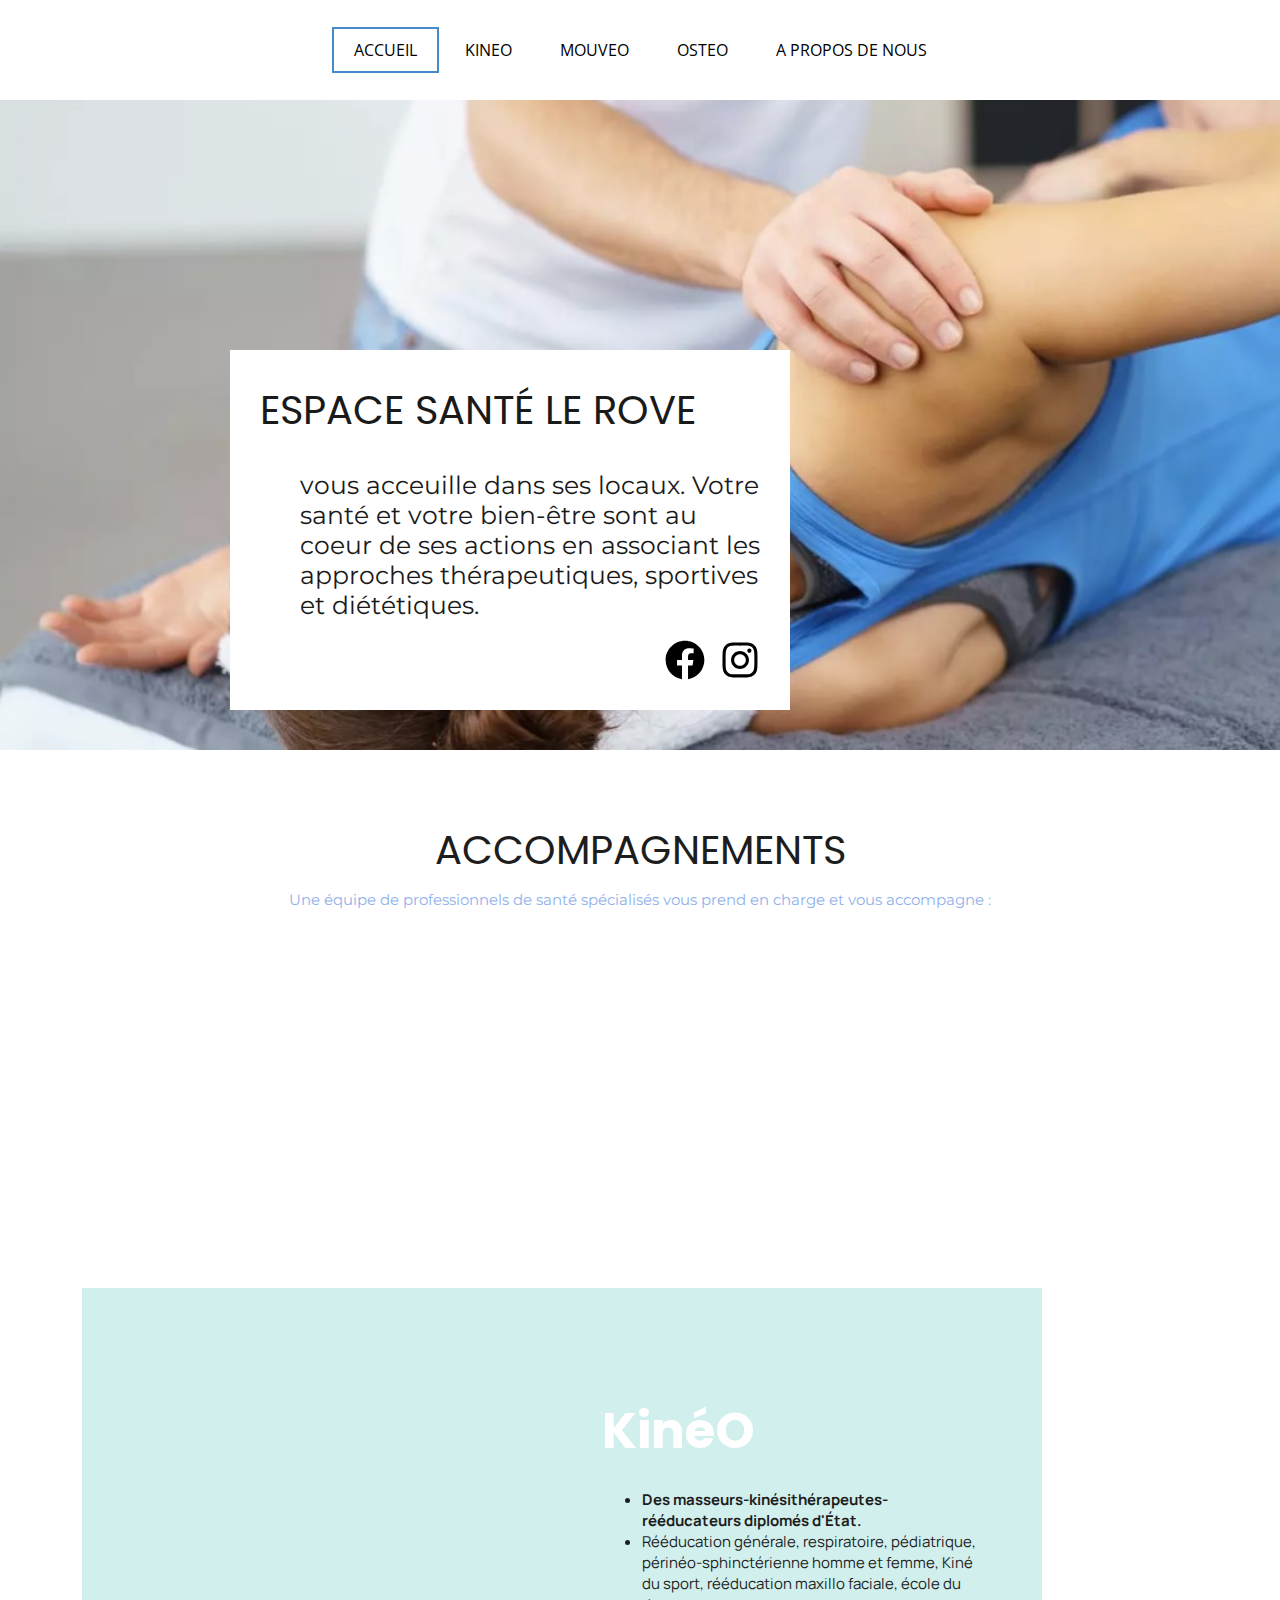
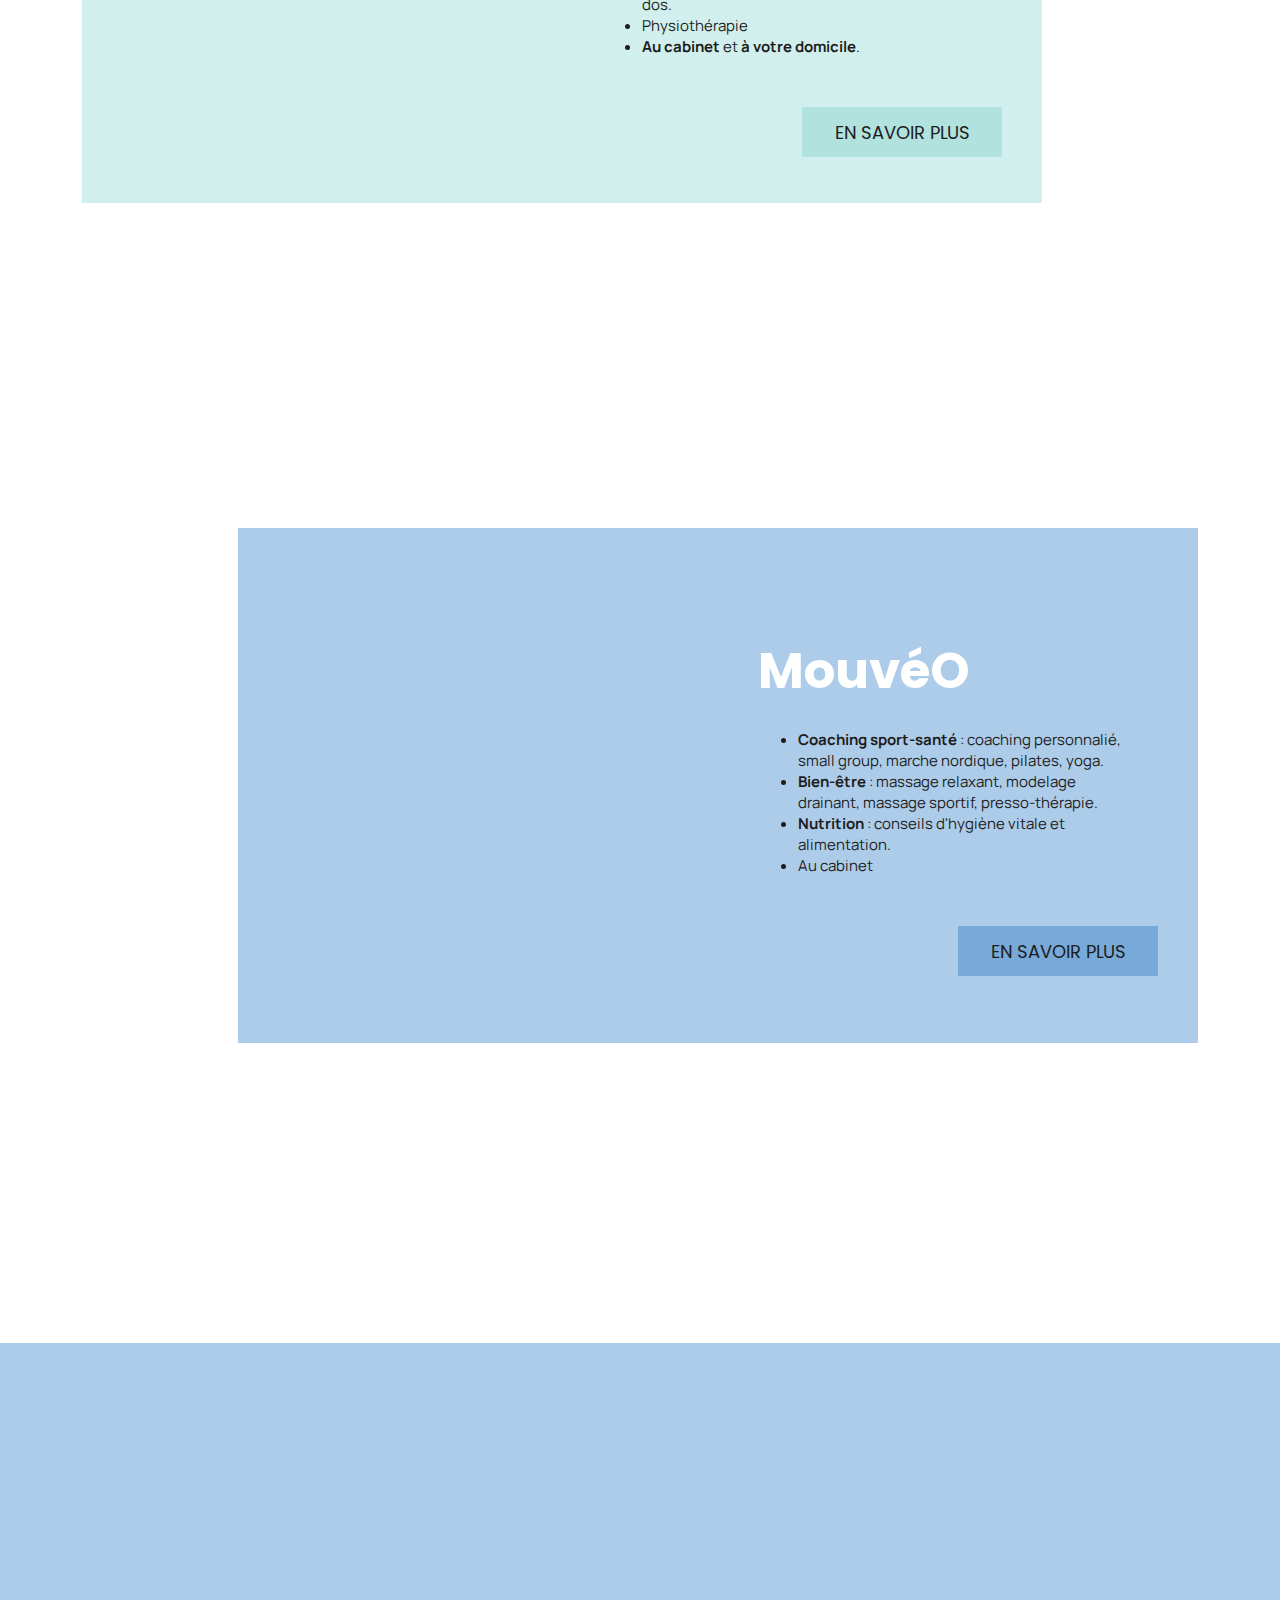
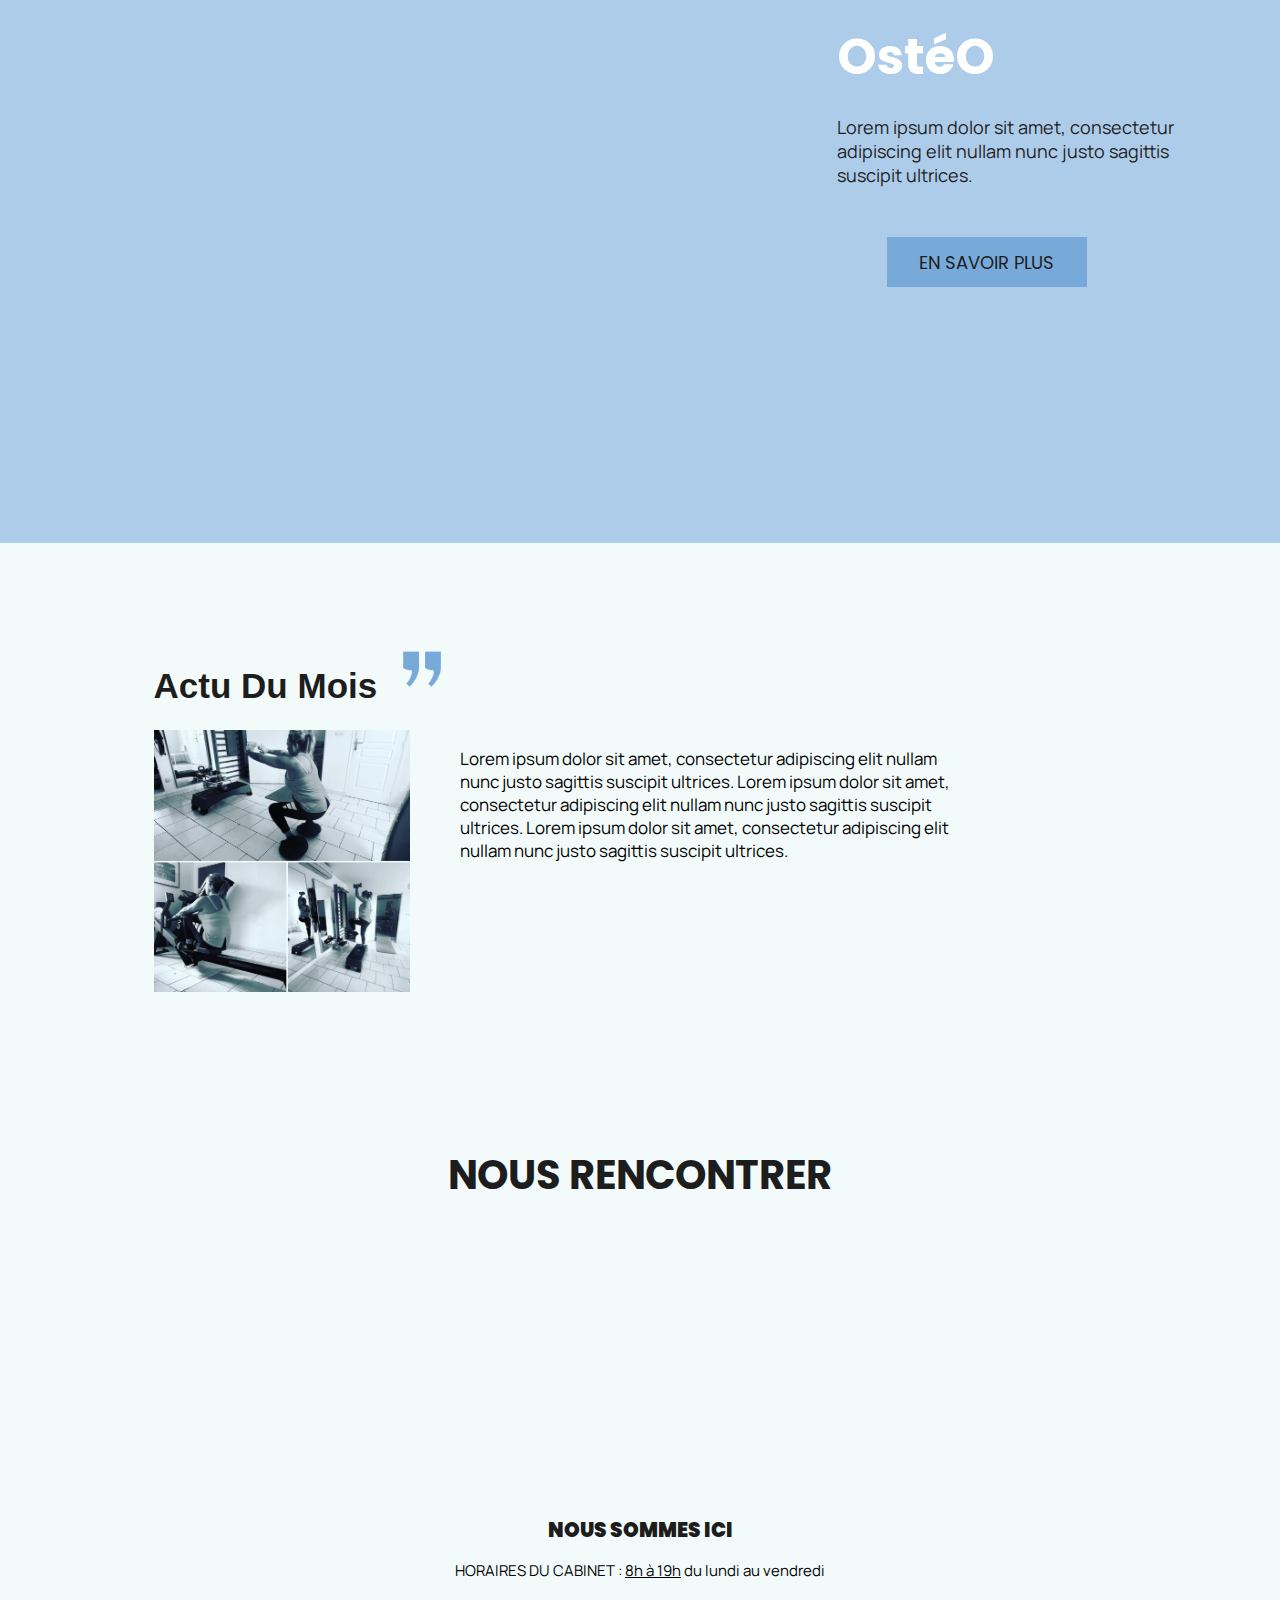
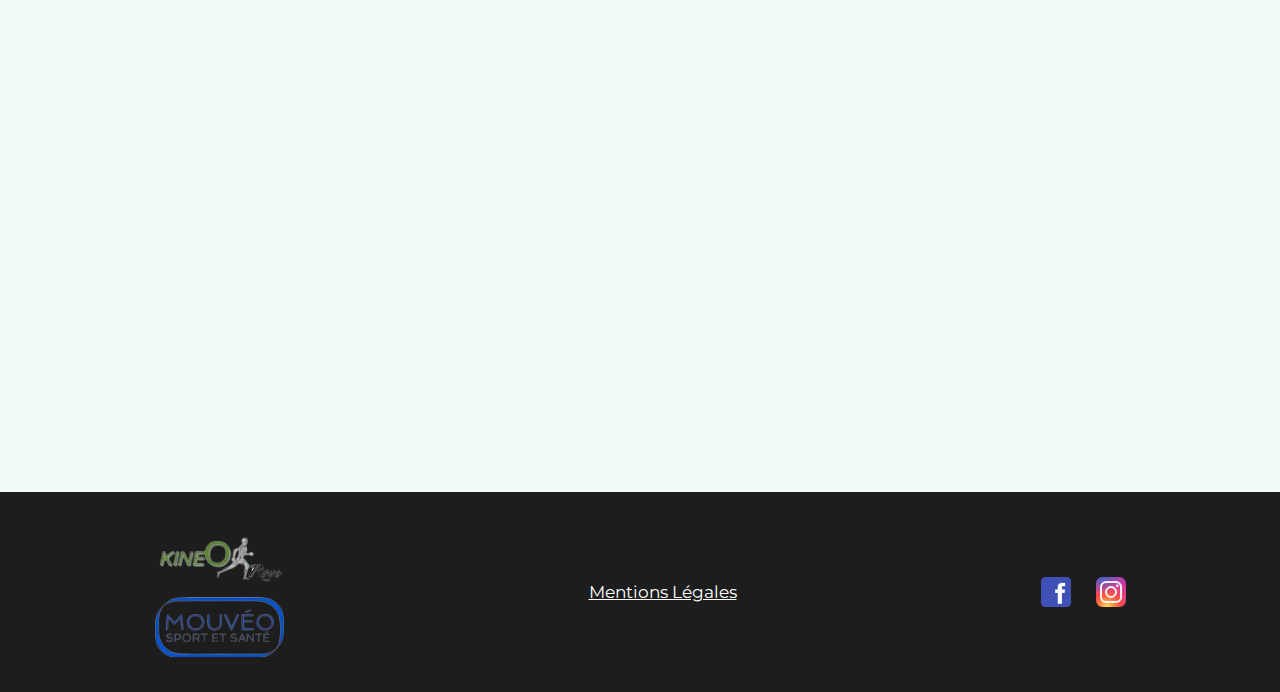
==== index.html @ b9ae701b "Add files via upload" ====
<DOCTYPE html>
<html lang="fr">
<link rel="stylesheet" href="style.css">
<link rel="preconnect" href="https://fonts.googleapis.com">
<link rel="preconnect" href="https://fonts.gstatic.com" crossorigin>
<link href="https://fonts.googleapis.com/css2?family=Open+Sans:wght@650&display=swap" rel="stylesheet">
<link href="https://fonts.googleapis.com/css2?family=Manrope&display=swap" rel="stylesheet">
<link href="https://fonts.googleapis.com/css2?family=Poppins:wght@600&display=swap" rel="stylesheet">
<link href="https://fonts.googleapis.com/css2?family=Montserrat:wght@400&display=swap" rel="stylesheet">
<link rel="stylesheet" href="https://cdnjs.cloudflare.com/ajax/libs/font-awesome/6.4.0/css/all.min.css" integrity="sha512-iecdLmaskl7CVkqkXNQ/ZH/XLlvWZOJyj7Yy7tcenmpD1ypASozpmT/E0iPtmFIB46ZmdtAc9eNBvH0H/ZpiBw==" crossorigin="anonymous" referrerpolicy="no-referrer" />
<head>
<meta name="viewport" content="width=device-width, initial-scale=1.0">
<meta charset="UTF-8">
<title>Cabinet - Accueil</title>
<meta name="description" content="Cabinet de kinesisthérapie, ostéopathie et remise en forme situé au Rove.">
</head>
<body>
    <header>
            <nav>
                <div class="toggle">
                    <i class="fa-solid fa-bars ouvrir"></i>
                </div>
                <ul class="menu">
                    <li><a href="index.html" style="border-color: #478ac9 !important;">ACCUEIL</a></li>
                    <li><a href="kineo.html">KINEO</a></li>
                    <li><a href="mouveo.html">MOUVEO</a></li>
                    <li><a href="osteo.html">OSTEO</a></li>
                    <li><a href="a-propos-de-nous.html">A PROPOS DE NOUS</a></li>
                </ul>
            </nav>
        </header>

        <section class="image">
            
            <div class="rectangle">
                <div class="titre">
                    ESPACE SANTÉ LE ROVE
                </div>
                <div class="sous-titre">
                    vous acceuille dans ses locaux. Votre santé et votre bien-être sont au coeur de ses actions en associant les approches thérapeutiques, sportives et diététiques.
                </div>
                <div class="reseaux">
                    <a href="https://www.facebook.com/"><img src="images/facebook.svg" alt="" style="color: #789ddd; margin-right: 15px;"></a>
                    <a href="https://instagram.com/kine_o_rove?igshid=MzRlODBiNWFlZA=="><img src="images/instagram.svg" alt="" style="color: #7da4e8;"></a>
                </div>
            </div>
        
        </section>
    
    <section class="accompagnement">
        <div class="middle-titre">
            ACCOMPAGNEMENTS
        </div>
        <div class="sous-titre-accompagnement" >
            Une équipe de professionnels de santé spécialisés vous prend en charge et vous accompagne :
        </div>
        <div class="ensemble-cartes">
            <div class="carte">KINÉSITHÉRAPIE <p>Récupération de ses blessures.</p></div>
            <div class="carte">OSTÉOPATHIE <p>Un coup de main pour retrouver son jeu (je).</p></div>
            <div class="carte">SPORT<p>La santé par le mouvement.</p></div>
            <div class="carte">BIEN-ETRE<p>Une pose (un instant) détente.</p></div>
        </div>
    </section>
    <section class="forms">
    <section class="form-kineo"> 
        <div class="image-kineo">
            <img src="images/image-massages 05.jpg" alt="" class="image-kineo-img">
        </div>
        <div class="text-kineo">
            <h4>KinéO</h4>
            <ul>
                <li> <b>Des masseurs-kinésithérapeutes-rééducateurs diplomés d'État.</b> </li>
                <li> Rééducation générale, respiratoire, pédiatrique, périnéo-sphinctérienne homme et femme,
                Kiné du sport, rééducation maxillo faciale, école du dos.</li>
                <li> Physiothérapie</li>
                <li> <b> Au cabinet </b> et <b>à votre domicile</b>. </li>
            </ul>
            <div class="btn-kineo">
                <a href="kineo.html"><button>EN SAVOIR PLUS</button></a>
            </div>
        </div>
    </section>
    
    <section class="form-mouveo"> 
        <div class="image-mouveo">
            <img src="images/accueil-mosaique-mouveo.jpg" alt="" class="image-mouveo-img">
        </div>
        <div class="text-mouveo">
            <h4>MouvéO</h4>
            <ul>
                <li> <b>Coaching sport-santé</b>  : coaching personnalié, small group, marche nordique, pilates, yoga.</li>
                <li> <b>Bien-être</b>  : massage relaxant, modelage drainant, massage sportif, presso-thérapie.</li>
                <li> <b>Nutrition</b> : conseils d'hygiène vitale et alimentation.</li>
                <li>Au cabinet</li>
                
            </ul>
            <div class="btn-mouveo">
                <a href="mouveo.html"><button>EN SAVOIR PLUS</button></a>
            </div>
        </div>
    </section>
</section>
<section class="form-osteo"> 
    <div class="image-osteo">
        <img src="images/img_osteo.jpg" alt="" class="image-osteo-img">
    </div>
    <div class="text-osteo">
        <h4>OstéO</h4>
        <p>Lorem ipsum dolor sit amet, consectetur adipiscing elit nullam nunc justo sagittis suscipit ultrices.</p>
            
        <div class="btn-osteo">
            <a href="osteo.html"><button>EN SAVOIR PLUS</button></a>
        </div>
    </div>
</section>
<section class="actus">
    <div class="title-actus">
        <h1>Actu Du Mois </h1>
        <img src="images/image-citation-64.png" alt="">
    </div>
    <div class="texte-actus">
        <img src="images/image-coach 01.jpg" alt="">
        <p>Lorem ipsum dolor sit amet, consectetur adipiscing elit nullam nunc justo sagittis suscipit ultrices.
            Lorem ipsum dolor sit amet, consectetur adipiscing elit nullam nunc justo sagittis suscipit ultrices.
            Lorem ipsum dolor sit amet, consectetur adipiscing elit nullam nunc justo sagittis suscipit ultrices.
        </p>
    </div>
    
</section>
<section class="contact">
    <div class="rencontrer">
        <h4 class="middle-titre">
            NOUS RENCONTRER
        </h4>
        <div class="blocs-rencontrer">
            <a href="https://goo.gl/maps/tRhL87aQ91qghuos6" style="text-decoration: none; color: black;"><div class="bloc-rencontrer-cabinet">
                <img src="images/location.png" alt="">
                <h1><b>CABINET</b></h1>
                <p>12 rue du stade <br> 13740 Le Rove</p>
            </div></a>
            <a href="tel:+33491099978" style="text-decoration: none; color: black;"><div class="bloc-rencontrer-telephone">
                <img src="images/phone.png" alt="">
                <h1><b>TELEPHONE</b></h1>
                <p>0491099978</p>
            </div></a>
            <div class="bloc-rencontrer-email">
                <img src="images/mail.png" alt="">
                <h1><b>EMAIL</b></h1>
                <a href="mailto:selaskineorove@gmail.com" style="text-decoration: none; color: black; width: auto;"><p><u>selaskineorove@gmail.com</u></p></a>
                <a href="mailto:mouveo.sport.sante@gmail.com" style="text-decoration: none; color: black; width: auto;"><p><u>mouveo.sport.sante@gmail.com</u></p></a>
            </div>
        </div>
        <div class="rencontrer-carte">
            <h1><b>NOUS SOMMES ICI</b></h1>
            <p>HORAIRES DU CABINET : <u>8h à 19h</u> du lundi au vendredi </p>
            <iframe src="https://www.google.com/maps/embed?pb=!1m18!1m12!1m3!1d7106.97966325199!2d5.258807319398751!3d43.37301998464872!2m3!1f0!2f0!3f0!3m2!1i1024!2i768!4f13.1!3m3!1m2!1s0x12c9e98c72f04ab9%3A0xd1077117258aa4de!2sSELAS%20KINEOROVE!5e1!3m2!1sfr!2sfr!4v1691609158022!5m2!1sfr!2sfr" width="911" height="400" style="border:0;" allowfullscreen="" loading="lazy" referrerpolicy="no-referrer-when-downgrade"></iframe>        </div>
    </div>
</section>
    <footer>
        <section class="footer">
            <div class="footer-logos">
                <img src="images/KineO2.png" alt="LOGO DE KINEO" style="padding-bottom: 5px">
                <img src="images/MouveO2.png" alt="LOGO DE MOUVEO" style="padding-top: 5px">
            </div>
            <div class="footer-text">
                <a href="mentions-legales.html">Mentions Légales</a>
            </div>
            <div class="footer-reseaux">
                <a href="https://www.facebook.com/KineORove"><img src="images/image-facebook-48 (1).png" alt="" style="color: #789ddd; margin-right: 15px;"></a>
                <a href="https://instagram.com/kine_o_rove?igshid=MzRlODBiNWFlZA=="><img src="images/image-instagram-48 (1).png" alt="" style="color: #7da4e8;"></a>
            </div>
        </section>
    </footer>
    <script src="app.js"></script>
</body>


</html>
---- style.css ----
body{
    background-color: rgb(255, 255, 255);
    padding: 0;
    margin: 0;
}

html,body{
    width:100%;
    overflow-x:hidden;
}

   
header {
    position: absolute;
    right: 0;
    top:0;
    left:0;
    background-color: white;
}
nav{
    background-color: white;
    height: 100px;
    align-items: center;
    display: flex;
    justify-content: center;
}

nav ul{
    padding: 0;
}

nav ul li{
    list-style-type: none;
    display: inline-flex;
}

nav ul li a{
    border: solid 1px;
    border-width: 2px;
    border-color: #ffffff;
    padding : 10px 20px;
    font-family: 'Open Sans', sans-serif;
    text-decoration: none;
    color: rgb(0, 0, 0);
}
nav ul li a:hover{
    border-color: #76a3ce !important;;
}


.toggle{
    display: none;
}


.image{
    background-image: url('images/fond.jpg');
    background-size: cover;
    height: 900px;
    width: 100%;
    position: inherit;
}
.rectangle{
    transform: translateX(-100%);
    opacity: 0;
    transition: transform 1s cubic-bezier(0.39, 0.58, 0.57, 1), opacity 1s ease-in ;
    position: absolute;
    display: flex;
    flex-direction: column;
    margin-top: 350px;
    margin-left: 18%;
    padding: 30px;
    background-color: white;
    width: 570px;
    height: 370px;
}
.titre{
    color: rgb(26, 26, 26);
    font-family: 'Poppins', sans-serif;
    font-size: 45px;
}
.sous-titre{
    color: rgb(26, 26, 26);;
    font-family: 'Montserrat', sans-serif;    
    margin-top: 30px;
    margin-left: 40px;
    font-size: 27;
 
}
.sous-titre-accompagnement{
    color: #8fb1ec;
    font-family: 'Montserrat', sans-serif;    
    margin-top: 10px;
    margin-left: 30px;
    margin-right: 30px;
    font-size: 20px;
    text-align: center;
}

.forms img{
    width: 440px;
}

.reseaux{
    display: flex;
    flex-direction: row;
    position: absolute;
    bottom: 30;
    right: 30;
}

.reseaux img{
    width: 40px;
    height: 40px;
}


.middle-titre{
    color: rgb(29, 29, 29);
    font-family: 'Poppins', sans-serif;
    font-size: 50px;
}

.accompagnement{
    margin-top: 70px;
    display: flex;
    flex-direction: column;
    align-items: center;
    justify-content: center;
}

.ensemble-cartes, .ensemble-cartes-a{
    display: flex;
    flex-direction: row;
    align-items: center;
    justify-content: center;
    margin-top: 40px;
    margin-bottom: 40px;
    transform: translateX(100%);
    opacity: 0;
    transition: transform 1s cubic-bezier(0.39, 0.58, 0.57, 1), opacity 1s ease-in ;
}



.carte{
    margin-top: 50px;
    font-family: 'Poppins', sans-serif;
    font-size: 20px;
    color: #77AAD9;
    margin-right: 10px;
    margin-left: 10px;
    padding: 30px;
    background-color: #e9f2fa;
    display: block;
    width: 210px;
    transition: all 0.5s;
}
.carte:hover{
    margin-top: 20px;
}

.carte p, .carte ul{
    color: rgb(26, 26, 26);;
    font-family: 'Manrope', sans-serif;
    font-size: 18px;
    font-weight: 100;
}


.apa{
    font-family: "Open Sans", sans-serif;
}

.form-kineo, .form-mouveo {
    display: flex;
    flex-direction: row;
    margin: 100px;
    background-color: #d1efec;
    width: 1080px;
    height: 447px;
    padding: 85px 30px 30px
}
.form-kineo{
    margin-right: 20%;
}

.form-mouveo {
    background-color: #adcce9;
    margin-left: 20%;
    margin-top: 25vh;
}
.form-osteo{
    display: flex;
    flex-direction: row;
    align-items: center;
    justify-content: center;
    margin: 0;
    height: 800px;
    width: 100%;
    background-color: #adcce9;
}
.form-mentions-legales{
    display: flex;
    flex-direction: row;
    align-items: center;
    justify-content: space-evenly;
    margin: 0;
    height: 800px;
    width: 100%;
    background-color: #adcce9;
}

.text-kineo, .text-mouveo, .text-osteo, .text-osteo-osteo{
    margin-left: 50px;
    right: 0;
    color: white;
    font-size: 50px;
    font-family: 'Poppins', sans-serif;
    width: 377px;
}


.text-kineo h4, .text-mouveo h4, .text-osteo h4{
    margin-top: 20px;
    margin-bottom: 20px;
}
.text-osteo-osteo h4{
    margin-top: -20;
}

.text-kineo ul, .text-mouveo ul, .text-osteo p, .text-osteo-osteo ul{
    font-family: 'Manrope', sans-serif;
    font-size: 18px;
    color: rgb(29, 29, 29);
}


.btn-kineo button, .btn-mouveo button, .btn-osteo button{
    margin-left: 250px;
    margin-top: 50px;
    display: flex;
    align-items: center;
    justify-content: center;
    background-color: #b1e2de;
    width: 200px;
    height: 50px;
    text-decoration: none;
    font-size: 18px;
    color: rgb(29, 29, 29);
    font-family: 'Poppins', sans-serif;
    transition: 0.25s;
    border: none;
}
.btn-mouveo button, .btn-osteo button{
    background-color: #77AAD9;
}
.btn-kineo a, .btn-mouveo a, .btn-osteo a{
    text-decoration: none;
}

.btn-kineo button:hover{
    background-color: #7ba5a1;
}
.btn-mouveo button:hover, .btn-osteo button:hover{
    background-color: #417bb1;
}
.btn-kineo button:hover, .btn-mouveo button:hover, .btn-osteo button:hover{
    color: rgb(255, 255, 255);
}

.btn-mouveo-mouveo{
    margin-top: 50px;
    display: flex;
    align-items: center;
    justify-content: center;
}

.btn-mouveo-mouveo button{
    background-color: #417bb1;
    width: 400px;
    height: 50px;
    text-decoration: none;
    font-size: 18px;
    color: rgb(29, 29, 29);
    font-family: 'Poppins', sans-serif;
    transition: 0.25s;
    border: none;
}
.btn-mouveo-mouveo button:hover{
    background-color: #23456d;
}
.btn-mouveo-mouveo button:hover{
    color: rgb(255, 255, 255);
}


.forms{
    width: 100%;
    display: flex;
    flex-direction: column;
    align-items: center;
    margin-bottom: 200px;
}

.image-kineo-img, .image-mouveo-img, .image-osteo-img, .image-osteo-osteo{
    border-radius: 15px;
    transform: translateX(-100%);
    opacity: 0;
    transition: transform 1s cubic-bezier(0.39, 0.58, 0.57, 1), opacity 1s ease-in ;
}
.image-osteo-osteo{
    width: 500px;
}
.image-osteo-img{
    width: 80vh;
}

.actus{
    background-color: #f3fbfa;
    margin: 0;
    padding-top: 100px;
    padding-bottom: 100px;
    display: flex;
    flex-direction: column;
    justify-content: center;
    flex-wrap: wrap;
}
.actus p{
    font-family: 'Manrope', sans-serif;
    font-size: 20;
    width: 40vw;
}
.title-actus, .texte-actus{
    margin-left: 12vw;
    display: flex;
    flex-direction: row;
}
.texte-actus img{
    width: 20vw;
}
.texte-actus p{
    margin-left: 50px;
}
.title-actus img{
    padding-left: 20px;
    width: 50px;
    height: 50px;
}
.title-actus h1{
    color: rgb(29, 29, 29);
    font-family: 'Gill Sans', 'Gill Sans MT', Calibri, 'Trebuchet MS', sans-serif;
    font-size: 45;
}



.contact, .contact-a-propos{
    background-color: #f3fbfa;
    height: 1000px;
    width: 100%;
}
.contact-a-propos{
    margin-top: 100px;
}
.rencontrer{
    display: flex;
    flex-direction: column;
    justify-content: center;
    align-items: center;
    text-align: center;
}

.rencontrer h1, .rencontrer-carte h1{
    font-size: 24px;
    color: rgb(29, 29, 29);
    font-family: 'Poppins', sans-serif;
}

.rencontrer p, .rencontrer-carte p{
    font-family: 'Manrope', sans-serif;
    font-size: 18px;
}
.blocs-rencontrer{
    display: flex;
    flex-direction: row;
    justify-content: center;
}
.bloc-rencontrer-cabinet, .bloc-rencontrer-telephone, .bloc-rencontrer-email{
    opacity: 0;
    transition: all 1s ease-in;
    width: 380px;
    height: 243px;
}
.bloc-rencontrer-cabinet-a, .bloc-rencontrer-telephone-a, .bloc-rencontrer-email-a{
    opacity: 0;
    transition: all 1s ease-in;
    width: 380px;
    height: 243px;
}

.bloc-rencontrer-cabinet, .bloc-rencontrer-cabinet-a{
    transform: translateX(-100%);
    transition: all 1s ease-in-out;
}
.bloc-rencontrer-email, .bloc-rencontrer-email-a{
    transform: translateX(100%);
    transition: all 1s ease-in-out;
}


.footer {
    justify-content: space-around;
    display: flex;
    flex-direction: row;
    align-items: center;
    width: 100%;
    height: 250px;
    background-color: rgb(29, 29, 29);
}

.footer-logos {
    display: flex;
    flex-direction: column;
}

.footer-text a{
    font-size: 21px;
    color: white;
    font-family: 'Montserrat', sans-serif;    
}
.footer-reseaux {
    display: flex;
    flex-direction: row;
}

.footer-reseaux img{
    height: 50px;
    width: 50px;
}





.titre-form-cartes{
    display: flex;
    align-items: center;
    flex-direction: column;
    color: #93d6d0 !important;
    margin-top: 150px;
    margin-bottom: 75px;
    text-align: center;
}

.titre-form-cartes h1{
    margin-bottom: 50px;
    font-family: 'Poppins', sans-serif;
    font-size: 45;
}
.rectangle-gris{
    width: 220px;
    height: 7px;
    background-color: grey;
}

.form-cartes{
    transform: translateX(-50%);
    opacity: 0;
    display: flex;
    flex-direction: row;
    justify-content: center;
    height: 700px;
    transition: all 1s ease-in-out;
}
.form-cartes-mouveo{
    margin-bottom: 10px;
    display: flex;
    flex-direction: row;
    justify-content: center;
    height: auto;
    transition: all 1.5s ease-in-out;
}
.massage, .nutrition{
    transform: translateX(-100%);
    opacity: 0;
}
.marche{
    transform: translateX(0);
    opacity: 0;
}
.coaching, .yoga{
    transform: translateX(100%);
    opacity: 0;
}
.form-cartes div{
    flex-wrap: wrap;
    display: flex;
    justify-content: space-between;
    flex-direction: column;
    align-items: center;
    height: 480px;
    width: 350px;
    padding: 20px;
    margin-left: 7px;
    margin-right: 7px;
    background-color: #b1e2de;
    transition: all 0.5s;
}
.form-cartes-mouveo div{
    flex-wrap: wrap;
    display: flex;
    justify-content: space-between;
    flex-direction: column;
    align-items: center;
    height: 550px;
    width: 350px;
    padding: 20px;
    margin-left: 7px;
    margin-right: 7px;
    background-color: #76a3ce;
    transition: all 0.5s;
    box-shadow: rgba(0, 0, 0, 0.35) 0px 5px 15px;
}
.form-cartes-mouveo div:hover{
    box-shadow: rgba(0, 0, 0, 0.35) 0px 0px 0px;
    margin-top: 10px;
}

.form-cartes div:hover{
    margin-top: -20px;
}
.form-cartes div h1, .form-cartes-mouveo h1{
    margin-top: 50px;
    color: white;
    font-family: 'Poppins', sans-serif;
    font-size: 20px;
}
.form-cartes div ul, .form-cartes div p, .form-cartes-mouveo div ul, .form-cartes-mouveo div p{
    line-height: 1.5;
    font-family: 'Montserrat', sans-serif;
    color: black;
    font-size: 15px;

}
.form-cartes div ul, .form-cartes-mouveo div ul{
    text-align: start;
}
.form-cartes div img, .form-cartes-mouveo div img{
    margin-left: 80%;
    width: 70px;
    height: 70px;
}



.mouveo-cards{
    width: 100%;
    background-color: #76a3ce;
    height: auto;
    padding-bottom: 50px;
}




.desc-cab h1, .apa h1{
    color: #93d6d0;
    margin-left: 18%;
    margin-bottom: 50px;
    font-family: 'Poppins', sans-serif;
    font-size: 45;
}
.apa p{
    letter-spacing: 1px;
    width: 800px;
    z-index: 20;
    margin-left: 22%;
    line-height: 1.5;
    font-family: 'Lato', sans-serif;
    color: black;
    font-size: 27px;
}
.desc-cab p{
    width: 900px;
    z-index: 20;
    margin-left: 22%;
    line-height: 2;
    font-weight: 400;
    font-family: 'Montserrat', sans-serif;
    color: black;
    font-size: 25px;
}
.text-formes{
    z-index: 0;
    margin-top: -150px;
    margin-left: -150px;
    width: 400px;
    height: 400px;
    background-color: #93d6d0;
    border-radius: 300px;
    opacity: 0.3;
    transition: all 1.5s ease-in-out;
}
.text-formes-on{
    opacity: 1;
    border-radius: 38% 62% 92% 8% / 73% 25% 75% 27% ;
}
.div-text-formes{
    margin-bottom: 100px;
    display: flex;
    flex-direction: row;
}







.photos_content{
    display: flex;
    flex-direction: column;
    align-items: center;
    margin-bottom: 100px;
}

.photos_button_suiv{
    color: #ffffff;
    cursor: pointer;
    font-family: "Montserrat", sans-serif;
    font-size: 14.5px;
    font-weight: 600;
    margin: 0;
    padding: 1em 2.3em;
    transition: all 500ms cubic-bezier(.23, 1, 0.32, 1);
    margin-top: 10px;
    background-color: #24252A;
    border:rgba(0, 0, 0, 0.25)
}

.photos_button_suiv:hover{
    color: #fff;
    background-color: #1A1A1A;
    box-shadow: rgba(0, 0, 0, 0.25) 0 8px 15px;
    transform: translateY(-5px);
}
.photo_desc_content{
    display: inline-flex;
    width: 100%;
    align-items: center;
    justify-content: center;
}
.mySlides{
    opacity: 1;   
    display: block;
    width: 500px;
}


.row {
    display: flex;
    flex-wrap: wrap;
    padding: 0 4px;
    padding-bottom: 20px;
}

.column {
  flex: 24%;
  max-width: 25%;
  padding: 0 4px;
}

.column img {
  margin-top: 8px;
  vertical-align: middle;
  width: 100%;
}




@media screen and (max-width: 500px) {
    .column {
        flex: 100%;
        max-width: 100%;
    }
    .btn-mouveo-mouveo button{
        width: 80vw;
    }
    .title-actus h1{
        font-size: 35;
    }
    .texte-actus{
        margin: 0;
        flex-direction: column;
        justify-content: center;
        align-items: center;
    }
    .texte-actus img{
        width: 50vw;
        margin-bottom: 20px;
    }
    .actus p{
        text-align: center;
        margin: 0;
        width: 80vw;
        font-size: 16;
    }
    nav ul li a{
        font-size:  20px ;
        padding: 10px 10px;
    }
    .toggle {
        padding-top: 0px;
        display: block;
        font-size: 2rem;
        cursor: pointer;
        position: relative;
        z-index: 20;
    }
    .ouvrir{
        display: block;
    }
    nav{
        height: 50px;
    }

    .menu{
        width: 100%;
        opacity: 0.95;
        z-index: 10;
        align-items: center;
        text-align: center;
        margin: 0;
        display: flex;
        position: fixed;
        top:0;
        left:0;
        right: 0;
        height: 100vh;
        background-color: rgb(224, 224, 224);
        flex-direction: column;
        padding: 0;
        justify-content: flex-start;
        transform: translateX(-100%);
        transition: 1s;
    }
    .menu li a{
        width: 200;
        padding-top: 20;
        padding-bottom: 20;
        margin-top: 50px;
        margin-bottom: 0px;
    }
    .open nav{
        justify-content: right;
        padding-right: 40px;
    }
    .open .menu{
        transform: translateX(0);
    }
    .image{
        height: 400px;
    }
    .ensemble-cartes, .ensemble-cartes-a{
        display: flex;
        flex-direction: column;
        align-items: center;
        justify-content: center;
        margin-top: 20px;
        margin-bottom: 40px;
    }
    .carte{
        margin-top: 20px;
        font-family: 'Poppins', sans-serif;
        font-size: 18;
        color: #77AAD9;
        margin-right: 10px;
        margin-left: 10px;
        padding: 30px;
        background-color: #e9f2fa;
        display: block;
        width: 260px;
        transition: all 0.5s;
    }
    .ensemble-cartes-a .carte{
        height: auto;
    }
    .carte p, .carte ul{
        color: rgb(26, 26, 26);
        font-family: 'Manrope', sans-serif;
        font-size: 12;
        font-weight: 100;
    }
    .carte ul{
        padding-left: 15;
    }
    .rectangle {
        position: absolute;
        display: flex;
        flex-direction: column;
        margin-top: 170px;
        margin-left: 5%;
        padding: 20px;
        background-color: white;
        width: 250px;
        height: 160px;
    }
    .titre{
        font-size: 22;
    }
    .sous-titre {
        color: rgb(26, 26, 26);
        font-family: 'Montserrat', sans-serif;
        margin-top: 10px;
        margin-left: 20px;
        font-size: 14;
    }
    .middle-titre {
        color: rgb(29, 29, 29);
        font-family: 'Poppins', sans-serif;
        font-size: 30;
    }
    .form-kineo, .form-mouveo {
        margin: 0;
        display: flex;
        flex-direction: row-reverse;
        width: 100%;
        height: auto;
        padding: 30px 30px 30px;
        justify-content: center;
    }
    .form-osteo{
        margin-right: 0;
        margin-left: 0;
        padding-bottom: 20px;
        display: flex;
        flex-direction: column-reverse;
        width: 100%;
        height: auto;
        justify-content: flex-end;
        align-items: center;
    }
    .form-mentions-legales{
        margin-right: 0;
        margin-left: 0;
        padding-bottom: 20px;
        display: flex;
        flex-direction: column;
        width: 100%;
        height: auto;
        justify-content: center;
        align-items: center;
    }
    .reseaux a{
        visibility: hidden;
    }
    .forms{
        margin-bottom: 30px;
        width: 100%;
        display: flex;
        flex-direction: column;
        align-items: center;
        justify-content: center;
    }
    .text-kineo, .text-mouveo, .text-osteo{
        margin-left: 0;
        width: 200px;
        color: white;
        font-size: 10;
        font-family: 'Poppins', sans-serif;
    }

    .text-osteo, .text-osteo-osteo{
        flex-wrap: wrap;
        display: flex;
        align-items: center;
        justify-content: center;
        flex-direction: column;
        margin: 0;
        text-align: center;
        width: 50vh;
    }

    .text-kineo h4 , .text-mouveo h4, .text-osteo h4{
        font-size: 40;
        margin-top: 0px;
        margin-left: 20px;
        margin-bottom: 50px;
    }
    .text-osteo h4{
        margin-left: 0;
    }
    .text-osteo-osteo h4{
        margin-top: 20px;
        margin-bottom: 20px;
        font-size: 30;
    }
    .text-osteo-osteo li{
        font-size: 15;
    }
    .text-osteo-osteo ul{
        padding-left: 0;
        width: 300px;
        margin-bottom: 50px;
    }
    .image-osteo-osteo{
        margin: 0;
        width: 200px;
    }
    .text-osteo h4{
        margin-top: 50px;
        margin-bottom: 0px;
    }
    .text-kineo ul, .text-mouveo ul, .text-osteo p{
        font-size: 15px;
    
    }
    .text-osteo p{
        width: 300px;
    }
    .image-kineo-img, .image-mouveo-img{
        margin-top: 110px;
        width: 160px;
        margin-left: 0px;
        border-radius: 15px;
    }
    .forms img{
        width: 160px;
    }
    .image-osteo-img{
        margin: 0;
        margin-top: 50px;
        width: 90vw;
    }
    .btn-kineo button, .btn-mouveo button{
        width: 150px;
        height: 50px;
        font-size: 13;
        margin-left: 20px;
        margin-top: 50px;
    }
    .btn-osteo button{
        margin: 0;
        margin-top: 50px;
        text-align: center;
        align-items: center;
        width: 150px;
        height: 50px;
        font-size: 13px;
    }
    .sous-titre-accompagnement{
        font-size: 12px;
    }

    .contact, .contact-a-propos{
        height: auto;
    }

    .blocs-rencontrer{
        flex-direction: column;
    }
    .bloc-rencontrer-cabinet, .bloc-rencontrer-telephone, .bloc-rencontrer-email, .bloc-rencontrer-cabinet-a, .bloc-rencontrer-telephone-a, .bloc-rencontrer-email-a{
        width: auto;
        height: 200px;
    }
    .bloc-rencontrer-cabinet img, .bloc-rencontrer-telephone img, .bloc-rencontrer-email img, .bloc-rencontrer-cabinet-a img, .bloc-rencontrer-telephone-a img, .bloc-rencontrer-email-a img{
        width: 50px;
        height: 50px;
    }
    .blocs-rencontrer h1, .rencontrer-carte h1{
        font-size: 20;
    }
    .blocs-rencontrer p{
        font-size: 15;
    }
    .rencontrer-carte p{
        font-size: 10;
    }
    iframe{
        width: 400px;
        height: 300px;
    }


    .footer {
        justify-content: space-between;
        display: flex;
        flex-direction: column;
        align-items: center;
        width: 100%;
        height: auto;
        background-color: rgb(29, 29, 29);
    }

    .footer-logos {
        padding-top: 30px;
        padding-bottom: 75px;
        order: 2;
        display: flex;
        flex-direction: row;
    }
    .footer-logos img{
        height: 70px;
        width: 140px;
    }
    .footer-text{
        padding-bottom: 75px;
        order: 3;
    }
    .footer-text a{
        font-size: 20px;
        color: white;
        font-family: 'Montserrat', sans-serif;    
    }
    .footer-reseaux {
        padding-top: 40px;
        order: 1;
        display: flex;
        flex-direction: row;
    }

    .footer-reseaux img{
        height: 50px;
        width: 50px;
    }

    .form-cartes{
        flex-direction: column;
        align-items: center;
        height: auto;
        margin-top: 100px;
        margin-bottom: 100px;
    }
    .mouveo-cards{
        margin-top: 100px;
        margin-bottom: 50px;
        height: auto;
    }
    .form-cartes-mouveo{
        margin-top: 10px;
        margin-bottom: 0px;
        flex-direction: column;
        align-items: center;
    }
    .form-cartes div, .form-cartes-mouveo div{
        margin-top: 10px;
        margin-bottom: 10px;
        height: auto;
        width: 80vw;
    }
    .form-cartes div:hover, .form-cartes-mouveo div:hover{
        margin-top: 0;
    }
    .form-cartes div h1, .form-cartes-mouveo div h1{
        margin-top: 10px;
        font-size: 20;
    }
    .form-cartes div ul, .form-cartes div p, .form-cartes-mouveo div ul, .form-cartes-mouveo div p{
        font-size: 15px;
    }
    .form-cartes div img, .form-cartes-mouveo div img{
        margin-left: 75%;
        height: 80px;
        width: 80px;
    }
    .titre-form-cartes h1{
        font-size: 30;
        margin-top: 10px;
    }
    .titre-form-cartes{
        margin-top: 100px;
        margin-bottom: 20px;
    }
    .form-cartes{
        margin-top: 0;
    }
    .desc-cab h1{
        margin-left: 5%;
        font-size: 30;
    }
    .desc-cab p{
        margin-left: 15%;
    }
    .div-text-formes p{
        font-size: 15;
        width: 300;
        margin-left: 12%;
    }
    .text-formes{
        margin-top: 0;
        height: 200px;
        width: 200px;
        margin-left: -150px;
    }
    .rectangle-gris{
        margin-bottom: 50px;
        width: 200px;
    }
    .photos_button_suiv:hover{
        color: #fff;
        box-shadow: rgba(0, 0, 0) 0 0 0;
        transform: translateY(-0);
    }
    .photos_button_suiv{
        font-size: 15;
    }
    .photos_content img{
        width: 90vw;
    }
    .apa h1{
        margin-left: 5%;
        font-size: 30;
    }


}


@media screen and (min-width: 500px) and (max-width: 991px) {

    .texte-actus{
        margin: 0;
        flex-direction: column;
        justify-content: center;
        align-items: center;
    }
    .texte-actus img{
        width: 50vw;
        margin-bottom: 20px;
    }
    .actus p{
        text-align: center;
        margin: 0;
        width: 80vw;
        font-size: 20;
    }
    .column {
        flex: 40%;
        max-width: 50%;
      }
    nav ul li a{
        font-size:  25;
        padding: 10px 10px;
    }
    .toggle {
        padding-top: 0px;
        display: block;
        font-size: 2rem;
        cursor: pointer;
        position: relative;
        z-index: 20;
    }
    .ouvrir{
        display: block;
    }
    nav{
        height: 50px;
    }
    .menu{
        width: 100%;
        opacity: 0.95;
        z-index: 10;
        align-items: center;
        text-align: center;
        margin: 0;
        display: flex;
        position: fixed;
        top:0;
        left:0;
        right: 0;
        height: 100vh;
        background-color: rgb(224, 224, 224);
        flex-direction: column;
        padding: 0;
        justify-content: flex-start;
        transform: translateX(-100%);
        transition: 1s;
    }
    .menu li a{
        width: 300px;
        padding-top: 20;
        padding-bottom: 20;
        margin-top: 50px;
        margin-bottom: 0px;
    }
    .open nav{
        justify-content: right;
        padding-right: 40px;
    }
    .open .menu{
        transform: translateX(0);
    }
    .image{
        height: 400px;
    }
    .ensemble-cartes, .ensemble-cartes-a{
        display: flex;
        flex-direction: column;
        align-items: center;
        justify-content: center;
        margin-top: 20px;
        margin-bottom: 40px;
    }
    .carte{
        margin-top: 20px;
        font-family: 'Poppins', sans-serif;
        font-size: 25;
        color: #77AAD9;
        margin-right: 10px;
        margin-left: 10px;
        padding: 30px;
        background-color: #e9f2fa;
        display: block;
        height: auto;
        width: 70vw;
        transition: all 0.5s;
    }
    .ensemble-cartes-a .carte{
        height: auto;
    }
    .carte p, .carte ul{
        color: rgb(26, 26, 26);
        font-family: 'Manrope', sans-serif;
        font-size: 20;
        font-weight: 100;
    }
    .carte ul{
        padding-left: 15;
    }
    .rectangle {
        position: absolute;
        display: flex;
        flex-direction: column;
        margin-top: 170px;
        margin-left: 5%;
        padding: 20px;
        background-color: white;
        width: 400px;
        height: 160px;
    }
    .titre{
        font-size: 30;
    }
    .sous-titre {
        color: rgb(26, 26, 26);
        font-family: 'Montserrat', sans-serif;
        margin-top: 10px;
        margin-left: 20px;
        font-size: 17;
    }
    .middle-titre {
        color: rgb(29, 29, 29);
        font-family: 'Poppins', sans-serif;
        font-size: 40;
    }
    .form-kineo, .form-mouveo {
        margin: 0;
        display: flex;
        flex-direction: row-reverse;
        width: 100%;
        height: auto;
        padding: 30px 30px 30px;
        justify-content: space-evenly;
    }
    .form-osteo{
        margin-right: 0;
        margin-left: 0;
        padding-bottom: 20px;
        display: flex;
        flex-direction: column-reverse;
        width: 100%;
        height: auto;
        justify-content: flex-end;
        align-items: center;
    }
    .form-mentions-legales{
        margin-right: 0;
        margin-left: 0;
        padding-bottom: 20px;
        display: flex;
        flex-direction: column;
        width: 100%;
        height: auto;
        justify-content: center;
        align-items: center;
    }
    .reseaux a{
        visibility: hidden;
    }
    .forms{
        margin-bottom: 33px;
        width: 100%;
        display: flex;
        flex-direction: column;
        align-items: center;
        justify-content: center;
    }
    .text-kineo, .text-mouveo, .text-osteo{
        margin-left: 0;
        width: 200px;
        color: white;
        font-size: 10;
        font-family: 'Poppins', sans-serif;
    }

    .text-osteo, .text-osteo-osteo{
        flex-wrap: wrap;
        display: flex;
        align-items: center;
        justify-content: center;
        flex-direction: column;
        margin: 0;
        text-align: center;
        width: 50vh;
    }

    .text-kineo h4 , .text-mouveo h4, .text-osteo h4{
        font-size: 50;
        margin-top: 0px;
        margin-left: 20px;
        margin-bottom: 50px;
    }
    .text-osteo h4{
        margin-left: 0;
    }
    .text-osteo-osteo h4{
        margin-top: 20px;
        margin-bottom: 20px;
        font-size: 40;
    }
    .text-osteo-osteo li{
        font-size: 20;
    }
    .text-osteo-osteo ul{
        padding-left: 0;
        width: 600px;
        margin-bottom: 50px;
    }
    .image-osteo-osteo{
        margin: 0;
        width: 320px;
    }
    .text-osteo h4{
        margin-top: 50px;
        margin-bottom: 0px;
    }
    .text-kineo ul, .text-mouveo ul, .text-osteo p{
        font-size: 20;
        width: 220px;
    }
    .text-osteo p{
        width: 500px;
    }
    .image-kineo-img, .image-mouveo-img{
        margin-top: 120px;
        width: 100px;
        margin-left: 0;
        border-radius: 15px;
    }
    .forms img{
        width: 33vw;
    }
    .image-osteo-img{
        margin: 0;
        margin-top: 50px;
        width: 75vw;
    }
    .btn-kineo button, .btn-mouveo button{
        width: 200px;
        height: 50px;
        font-size: 18;
        margin-left: 20px;
        margin-top: 50px;
    }
    .btn-osteo button{
        margin: 0;
        margin-top: 50px;
        text-align: center;
        align-items: center;
        width: 200px;
        height: 50px;
        font-size: 18;
    }
    .sous-titre-accompagnement{
        font-size: 20;
    }

    .contact, .contact-a-propos{
        height: auto;
    }

    .blocs-rencontrer{
        flex-direction: column;
    }
    .bloc-rencontrer-cabinet, .bloc-rencontrer-telephone, .bloc-rencontrer-email, .bloc-rencontrer-cabinet-a, .bloc-rencontrer-telephone-a, .bloc-rencontrer-email-a{
        width: 300px;
        height: 250px;
    }
    .bloc-rencontrer-cabinet img, .bloc-rencontrer-telephone img, .bloc-rencontrer-email img, .bloc-rencontrer-cabinet-a img, .bloc-rencontrer-telephone-a img, .bloc-rencontrer-email-a img{
        width: 70px;
        height: 70px;
    }
    .blocs-rencontrer h1, .rencontrer-carte h1{
        font-size: 25;
    }
    .blocs-rencontrer p{
        font-size: 20;
    }
    .rencontrer-carte p{
        font-size: 18;
    }
    iframe{
        width: 80vw;
        height: 300px;
    }


    .footer {
        justify-content: space-between;
        display: flex;
        flex-direction: column;
        align-items: center;
        width: 100%;
        height: auto;
        background-color: rgb(29, 29, 29);
    }

    .footer-logos {
        padding-top: 30px;
        padding-bottom: 75px;
        order: 2;
        display: flex;
        flex-direction: row;
    }
    .footer-logos img{
        height: 100px;
        width: 200px;
    }
    .footer-text{
        padding-bottom: 75px;
        order: 3;
    }
    .footer-text a{
        font-size: 30px;
        color: white;
        font-family: 'Montserrat', sans-serif;    
    }
    .footer-reseaux {
        padding-top: 40px;
        order: 1;
        display: flex;
        flex-direction: row;
    }

    .footer-reseaux img{
        height: 70px;
        width: 70px;
    }

    .form-cartes{
        flex-direction: column;
        align-items: center;
        height: auto;
        margin-top: 100px;
        margin-bottom: 100px;
    }
    .mouveo-cards{
        margin-top: 100px;
        margin-bottom: 50px;
        height: auto;
    }
    .form-cartes-mouveo{
        margin-top: 30px;
        margin-bottom: 0px;
        flex-direction: column;
        align-items: center;
    }
    .form-cartes div, .form-cartes-mouveo div{
        margin-top: 10px;
        margin-bottom: 10px;
        height: auto;
        width: 80vw;
    }
    .form-cartes div:hover, .form-cartes-mouveo div:hover{
        margin-top: 0;
    }
    .form-cartes div h1, .form-cartes-mouveo div h1{
        margin-top: 10px;
        font-size: 25;
    }
    .form-cartes div ul, .form-cartes div p, .form-cartes-mouveo div ul, .form-cartes-mouveo div p{
        font-size: 18;
    }
    .form-cartes div img, .form-cartes-mouveo div img{
        margin-left: 75%;
        height: 80px;
        width: 80px;
    }
    .titre-form-cartes h1{
        font-size: 40;
        margin-top: 10px;
    }
    .titre-form-cartes{
        margin-top: 100px;
        margin-bottom: 20px;
    }
    .form-cartes{
        margin-top: 0;
    }
    .desc-cab h1{
        margin-left: 5%;
        font-size: 40;
    }
    .desc-cab p{
        margin-left: 15%;
    }
    .div-text-formes p{
        font-size: 18;
        width: 600;
        margin-left: 12%;
    }
    .text-formes{
        margin-top: 0;
        height: 200px;
        width: 200px;
        margin-left: -150px;
    }
    .rectangle-gris{
        margin-bottom: 50px;
        width: 200px;
    }
    .photos_button_suiv:hover{
        color: #fff;
        box-shadow: rgba(0, 0, 0) 0 0 0;
        transform: translateY(-0);
    }
    .photos_button_suiv{
        font-size: 15;
    }
    .apa h1{
        margin-left: 5%;
        font-size: 30;
    }


}





@media all and (max-width:1300px) and (min-width:991px){
    .title-actus h1{
        font-size: 35;
    }
    .actus p{
        font-size: 17;
    }
    .middle-titre{
        font-size: 40px;
    }
    .sous-titre-accompagnement{
        font-size: 15px;
    }
    .carte{
        width: 160px;
        font-size: 15px;
    }
    .carte p, .carte ul{
        font-size: 14px;
    }
    .blocs-rencontrer img{
        width: 40px;
    }
    .blocs-rencontrer h1, .rencontrer-carte h1{
        font-size: 20px;
    }
    .blocs-rencontrer p, .rencontrer-carte p{
        font-size: 15px;
    }
    .footer{
        height: 200px;
    }
    .footer a{
        font-size: 17px;
    }
    .footer-logos img{
        height: 60px;
        width: 140px;
    }
    .footer-reseaux img{
        height: 40px;
        width: 40px;
    }
    
    .form-cartes div{
        height: 450px;
        width: 300px;
    }
    .form-cartes-mouveo div{
        height: 500px;
        width: 300px;
    }
    .form-cartes div h1, .form-cartes-mouveo div h1{
        font-size: 18px;
    }
    .form-cartes div ul, .form-cartes div , .form-cartes-mouveo div, .form-cartes-mouveo div ul{
        font-size: 14px;
    }
    .form-cartes div img, .form-cartes-mouveo div img{
        height: 50px;
        width: 50px;
    }
    .titre-form-cartes h1, .desc-cab h1{
        font-size: 40;
    }
    .desc-cab p{
        font-size: 20;
    }
    .text-formes{
        width: 300;
        height: 300;
        margin-top: -100px;
        margin-left: -170px;
    }
}


@media  all and (max-width:1500px) and (min-width:991px){
    .rectangle{
        width: 500px;
        height: 300px;
    }
    .rectangle .titre{
        font-size: 40px;
    }
    .rectangle .sous-titre{
        font-size: 25px;
    }
    .image {
        height: 750px;
    }
    .form-kineo, .form-mouveo{
        width: 900px;
        height: 400px;
    }
    .text-kineo ul, .text-mouveo ul{
        font-size: 15px;
    }
    .btn-kineo button, .btn-mouveo button{
        margin-left: 200px;
    }
    .btn-osteo button{
        margin-left: 50px;
    }
    .image-kineo-img, .image-mouveo-img{
        height: 600px;
    }
    .desc-cab h1{
        margin-left: 10%;
    }
    .desc-cab p{
        margin-left: 15%;
    }
}


.show{
    transform: translateX(0);
    opacity: 1;
}
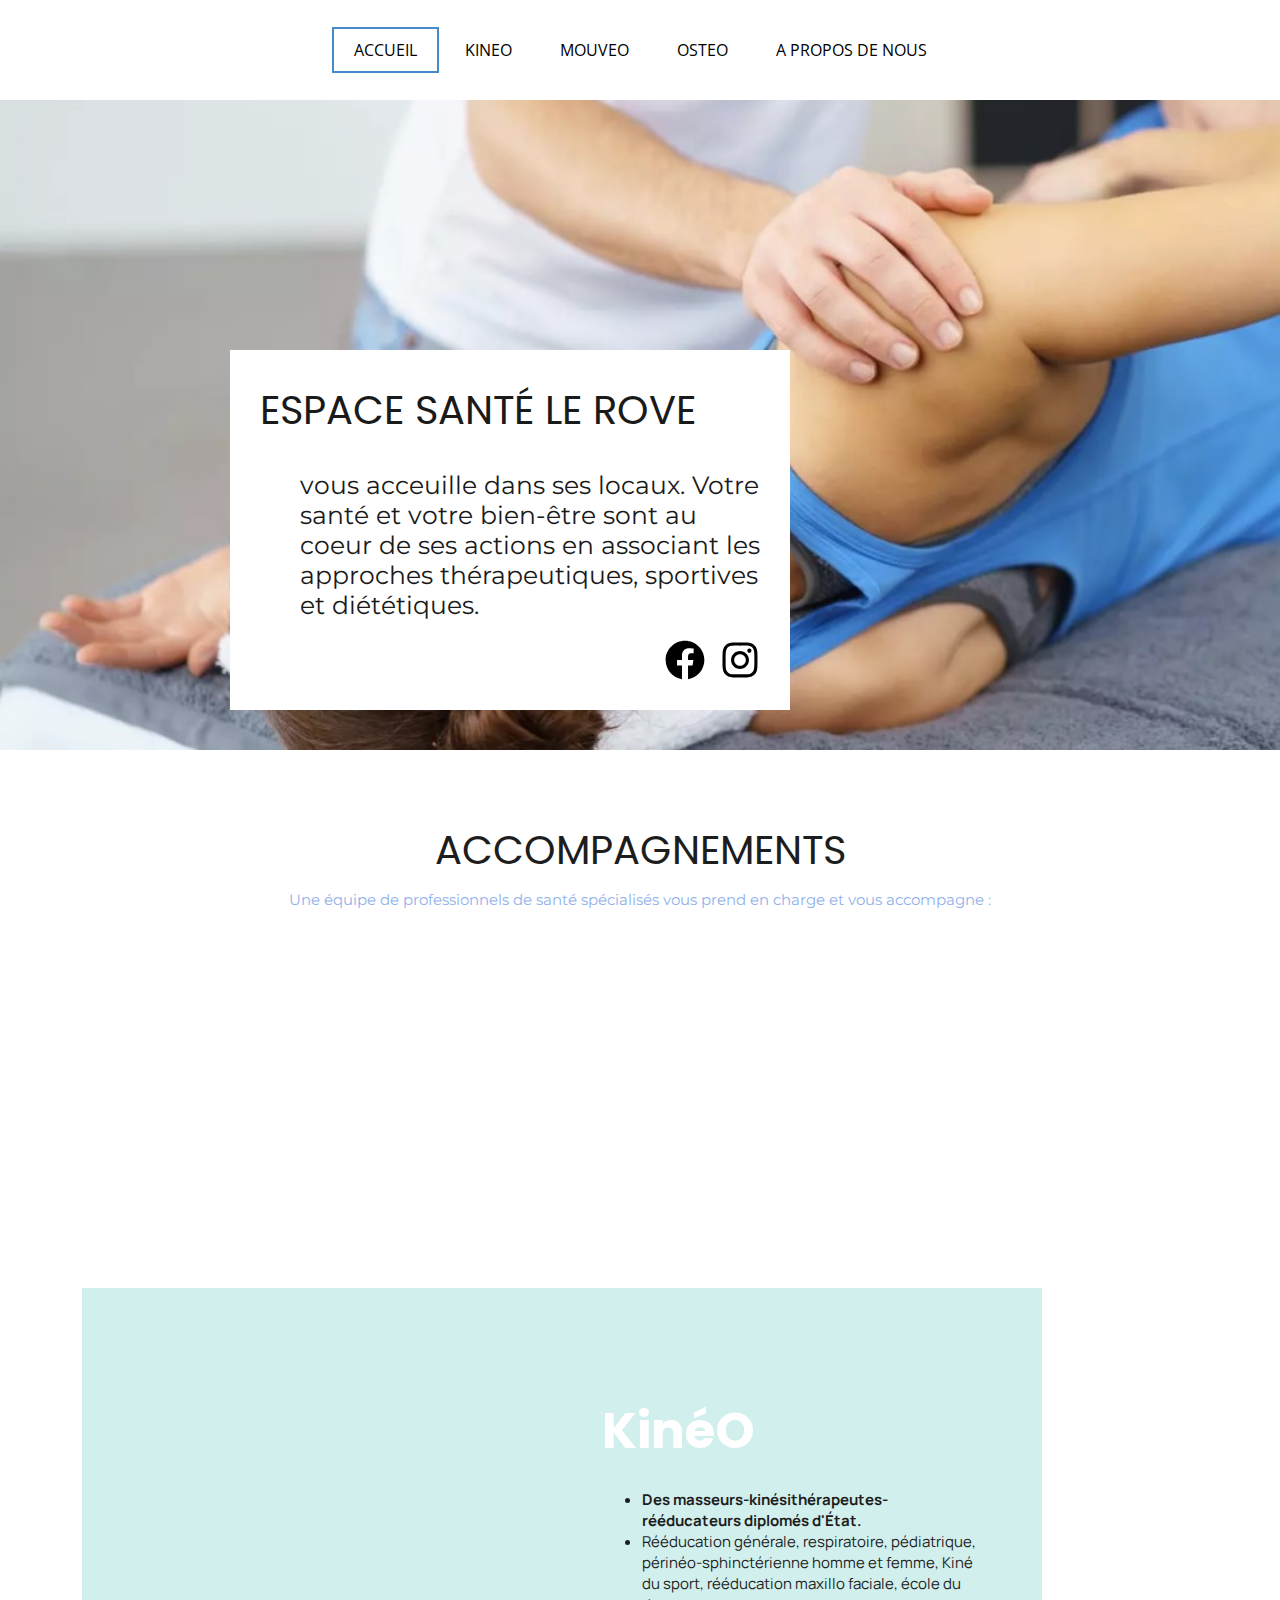
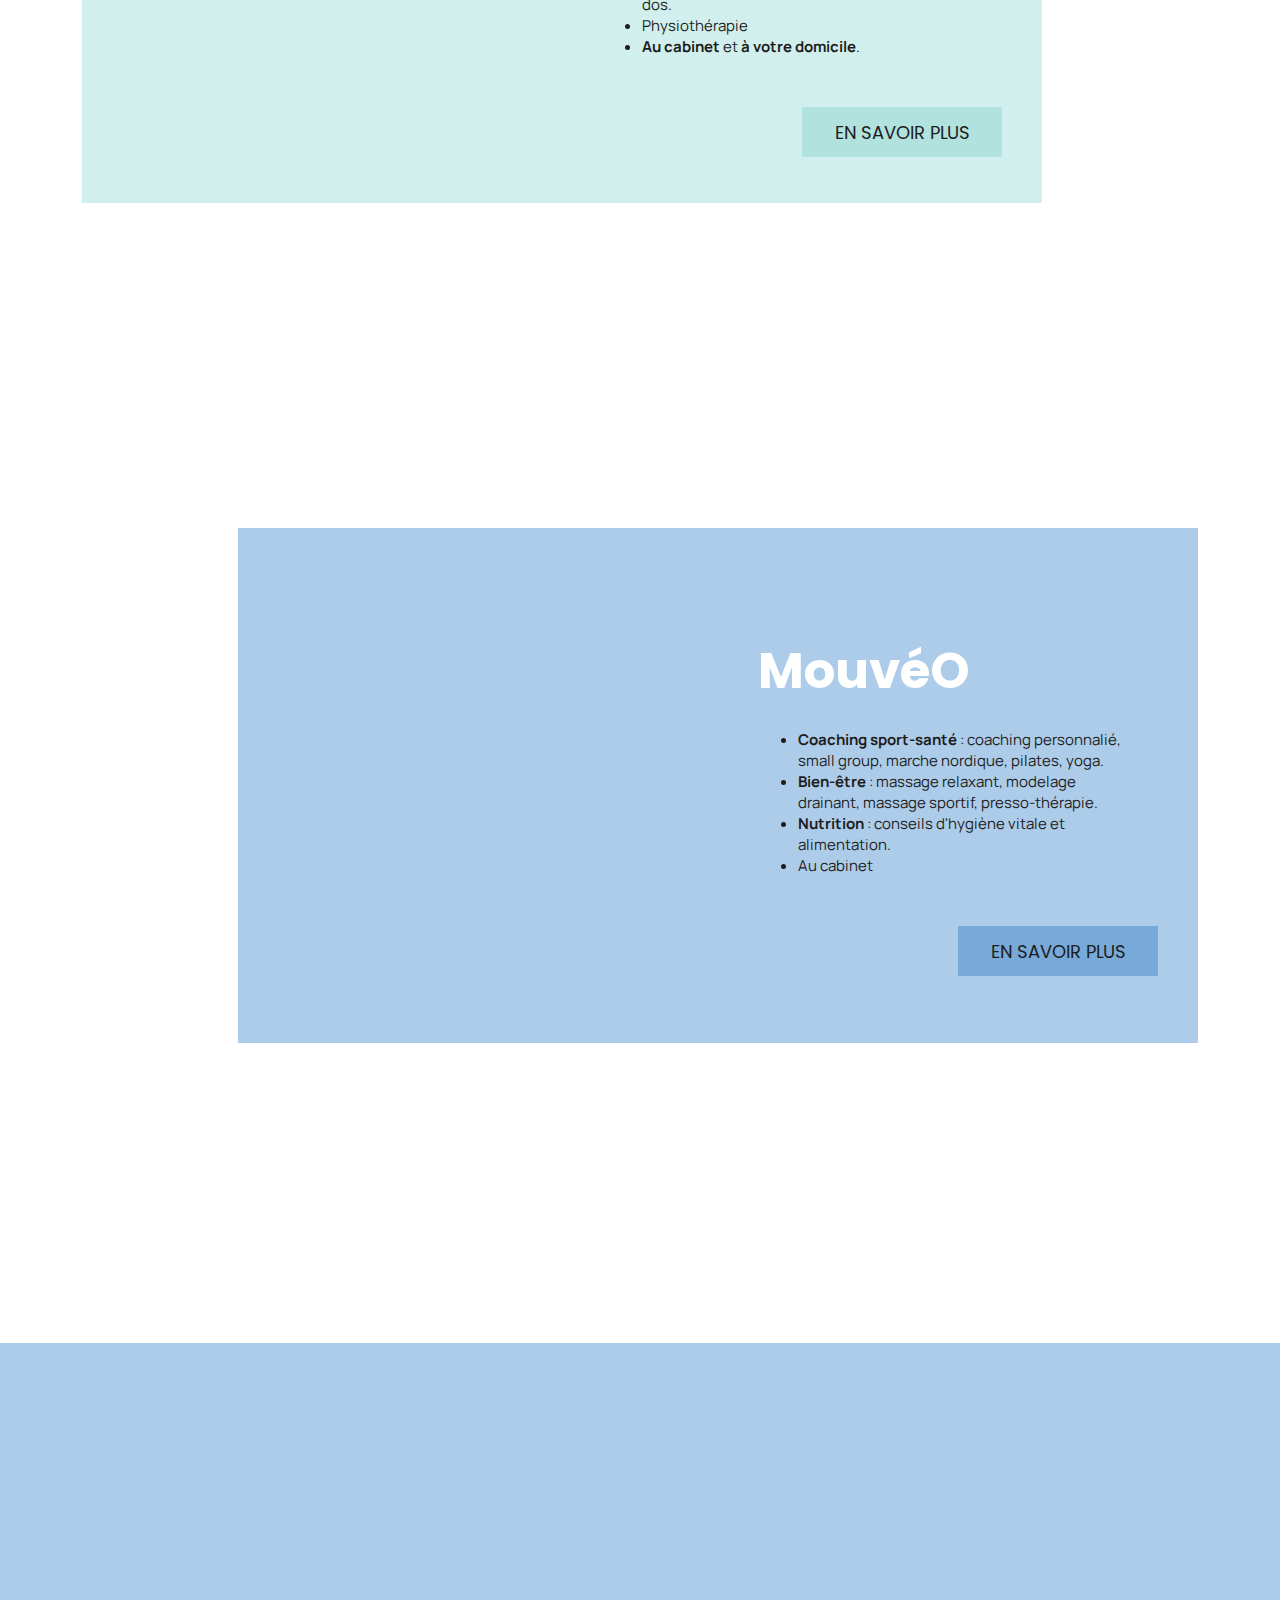
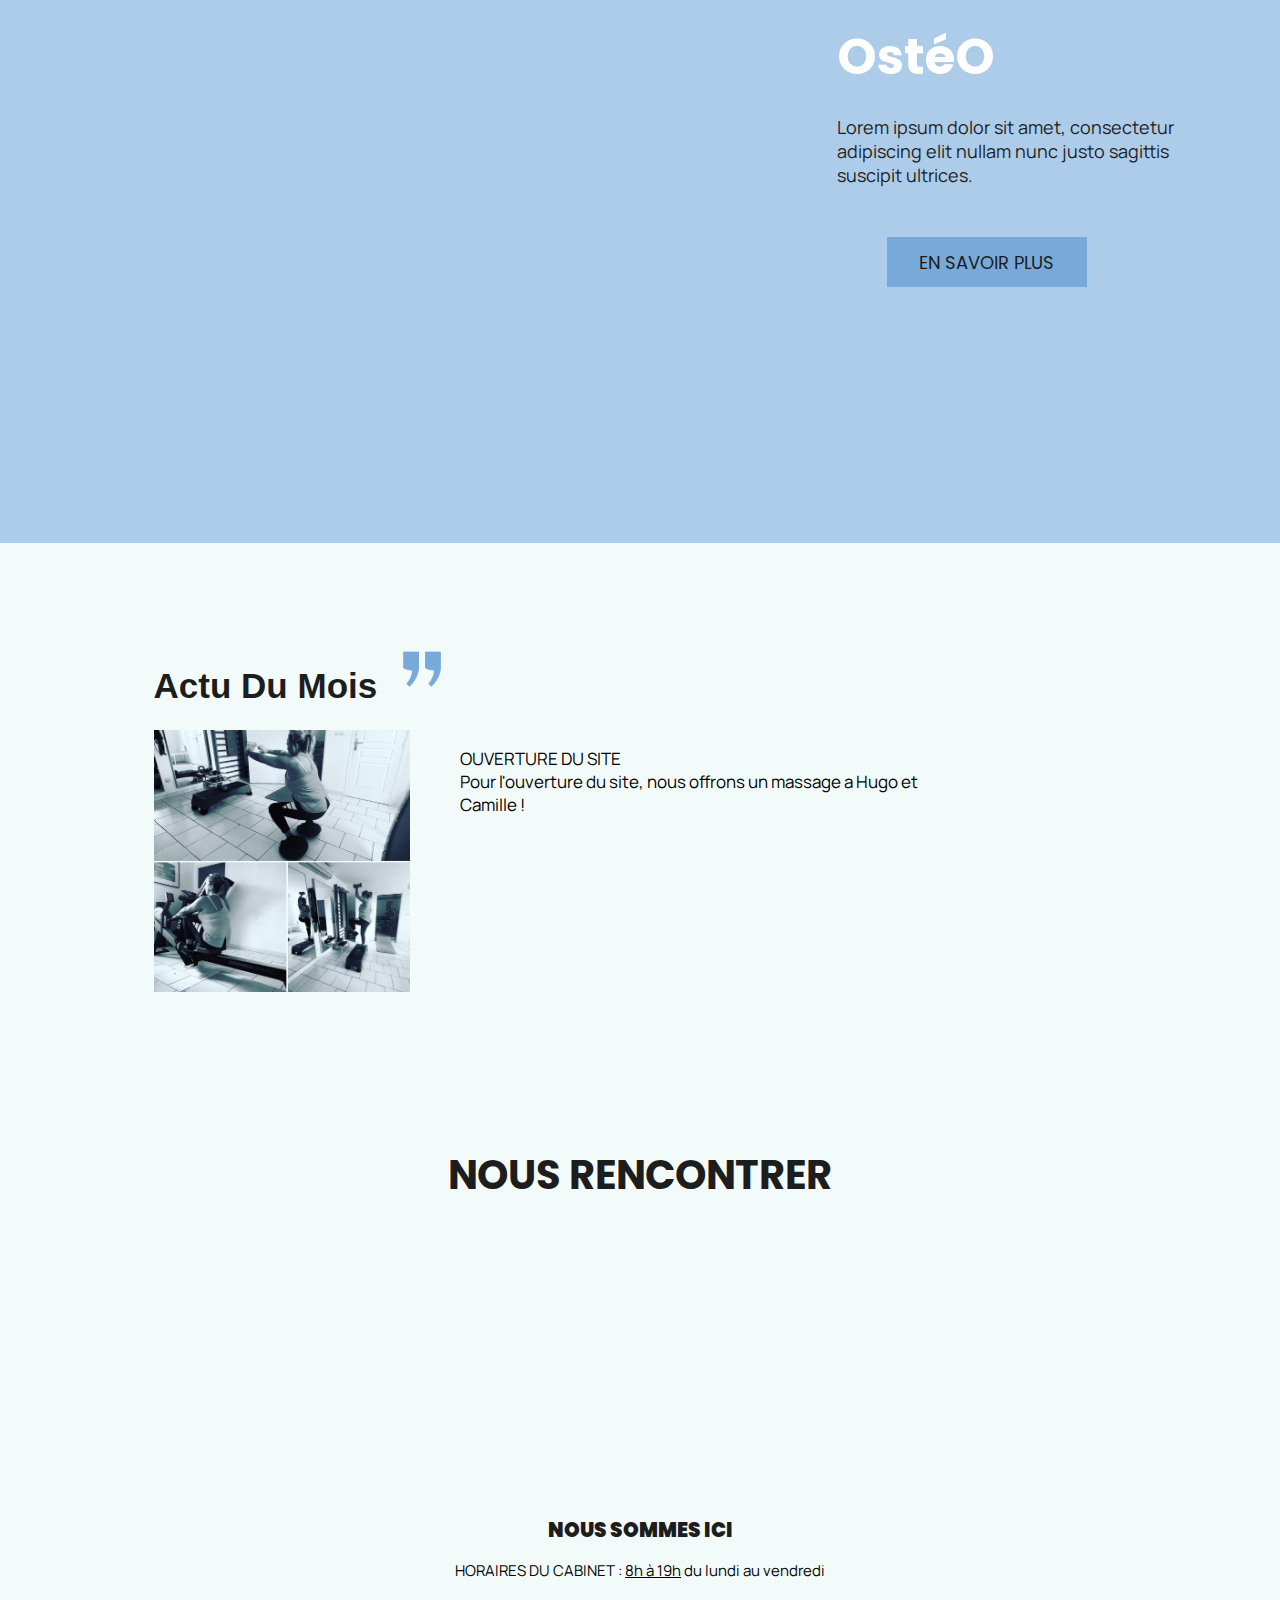
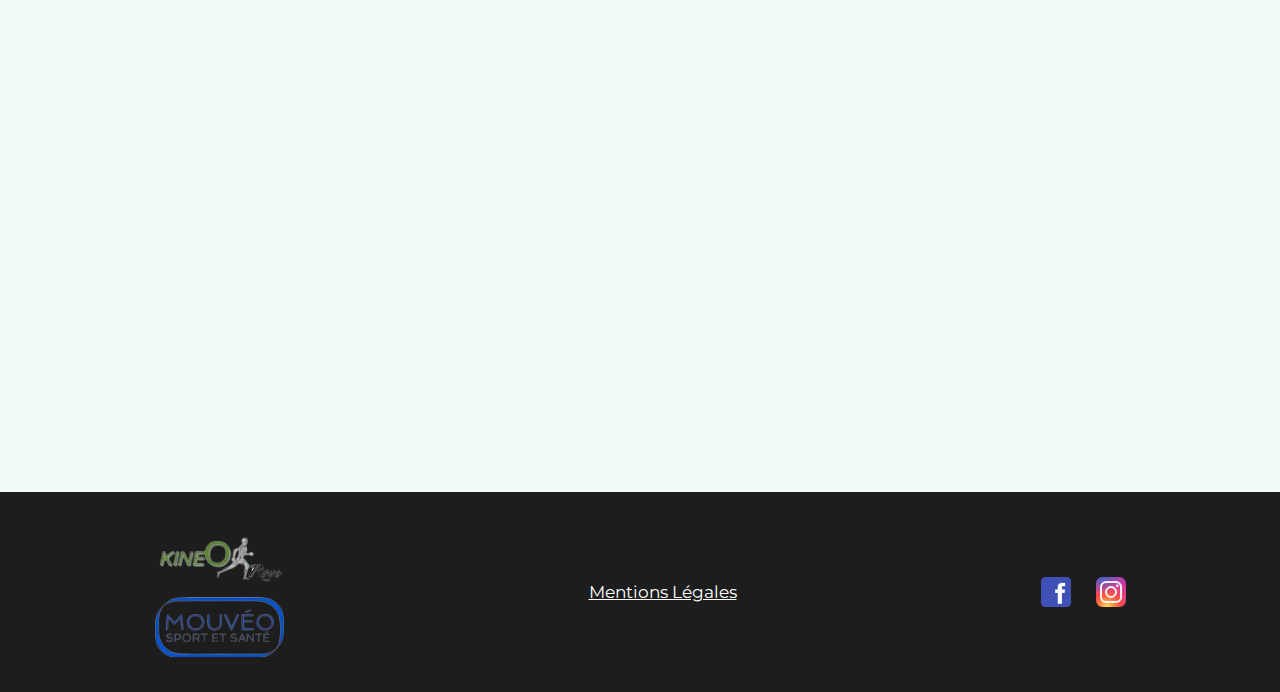
==== commit d9159a26: "index.html" ====
--- a/index.html
+++ b/index.html
@@ -120,9 +120,7 @@
     </div>
     <div class="texte-actus">
         <img src="images/image-coach 01.jpg" alt="">
-        <p>Lorem ipsum dolor sit amet, consectetur adipiscing elit nullam nunc justo sagittis suscipit ultrices.
-            Lorem ipsum dolor sit amet, consectetur adipiscing elit nullam nunc justo sagittis suscipit ultrices.
-            Lorem ipsum dolor sit amet, consectetur adipiscing elit nullam nunc justo sagittis suscipit ultrices.
+        <p>OUVERTURE DU SITE <br> Pour l'ouverture du site, nous offrons un massage a Hugo et Camille !
         </p>
     </div>
     
@@ -176,4 +174,4 @@
 
 
 </html>
-    +    
